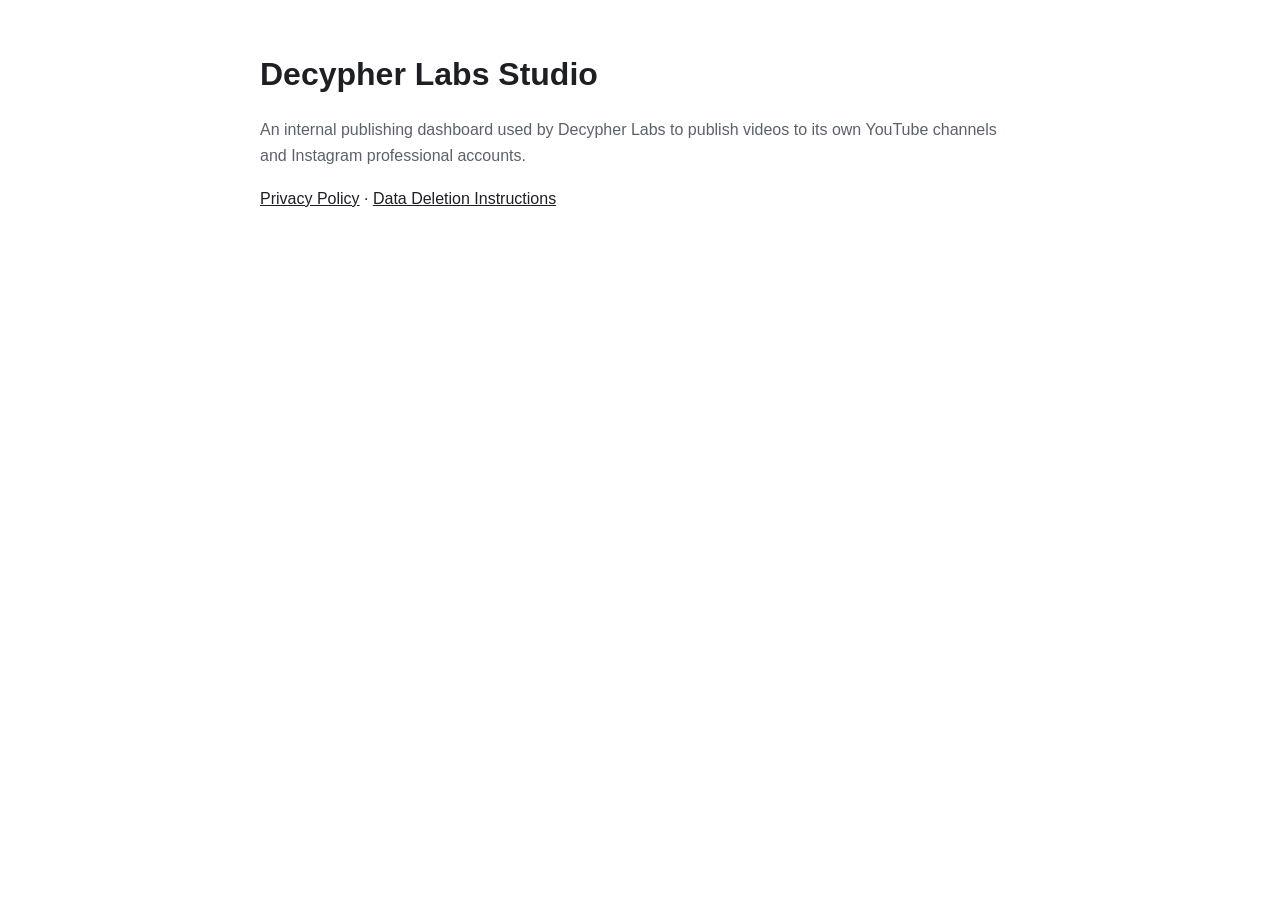
==== index.html @ 5008287c "Studio privacy policy and data deletion instructions" ====
<!doctype html><html lang="en"><head><meta charset="utf-8"><meta name="viewport" content="width=device-width,initial-scale=1">
<title>Decypher Labs Studio</title><link rel="stylesheet" href="style.css"></head><body><main>
<h1>Decypher Labs Studio</h1>
<p class="muted">An internal publishing dashboard used by Decypher Labs to publish videos to its own YouTube channels and Instagram professional accounts.</p>
<p><a href="privacy.html">Privacy Policy</a> · <a href="data-deletion.html">Data Deletion Instructions</a></p>
</main></body></html>
---- style.css ----
:root{--bg:#fff;--fg:#1d1f23;--muted:#5b616b;--line:#e3e5e8}
@media (prefers-color-scheme:dark){:root{--bg:#121418;--fg:#e8eaed;--muted:#a0a6ae;--line:#2a2e35}}
body{margin:0;background:var(--bg);color:var(--fg);font:16px/1.65 -apple-system,BlinkMacSystemFont,"Segoe UI",Roboto,sans-serif}
main{max-width:760px;margin:0 auto;padding:48px 16px 80px}
h1{font-size:2rem;margin:0 0 4px}h2{font-size:1.15rem;margin:32px 0 8px}
.muted{color:var(--muted)}a{color:inherit}hr{border:0;border-top:1px solid var(--line);margin:32px 0}
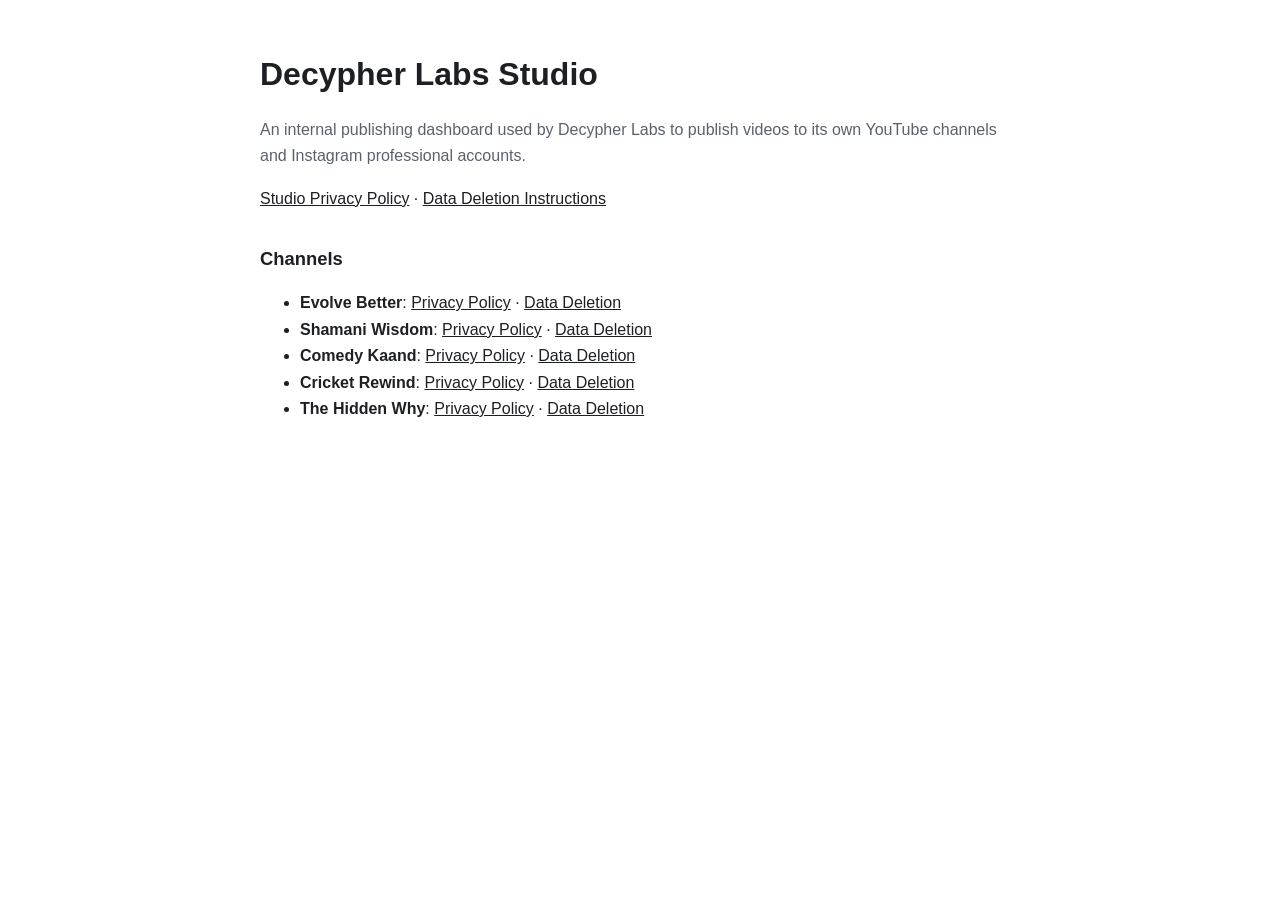
==== commit 8c106183: "Per-channel privacy policy and data deletion pages" ====
--- a/index.html
+++ b/index.html
@@ -2,5 +2,13 @@
 <title>Decypher Labs Studio</title><link rel="stylesheet" href="style.css"></head><body><main>
 <h1>Decypher Labs Studio</h1>
 <p class="muted">An internal publishing dashboard used by Decypher Labs to publish videos to its own YouTube channels and Instagram professional accounts.</p>
-<p><a href="privacy.html">Privacy Policy</a> · <a href="data-deletion.html">Data Deletion Instructions</a></p>
+<p><a href="privacy.html">Studio Privacy Policy</a> · <a href="data-deletion.html">Data Deletion Instructions</a></p>
+<h2>Channels</h2>
+<ul>
+<li><strong>Evolve Better</strong>: <a href="evolve-better/privacy.html">Privacy Policy</a> · <a href="evolve-better/data-deletion.html">Data Deletion</a></li>
+<li><strong>Shamani Wisdom</strong>: <a href="shamani-wisdom/privacy.html">Privacy Policy</a> · <a href="shamani-wisdom/data-deletion.html">Data Deletion</a></li>
+<li><strong>Comedy Kaand</strong>: <a href="comedy-kaand/privacy.html">Privacy Policy</a> · <a href="comedy-kaand/data-deletion.html">Data Deletion</a></li>
+<li><strong>Cricket Rewind</strong>: <a href="cricket-rewind/privacy.html">Privacy Policy</a> · <a href="cricket-rewind/data-deletion.html">Data Deletion</a></li>
+<li><strong>The Hidden Why</strong>: <a href="the-hidden-why/privacy.html">Privacy Policy</a> · <a href="the-hidden-why/data-deletion.html">Data Deletion</a></li>
+</ul>
 </main></body></html>
